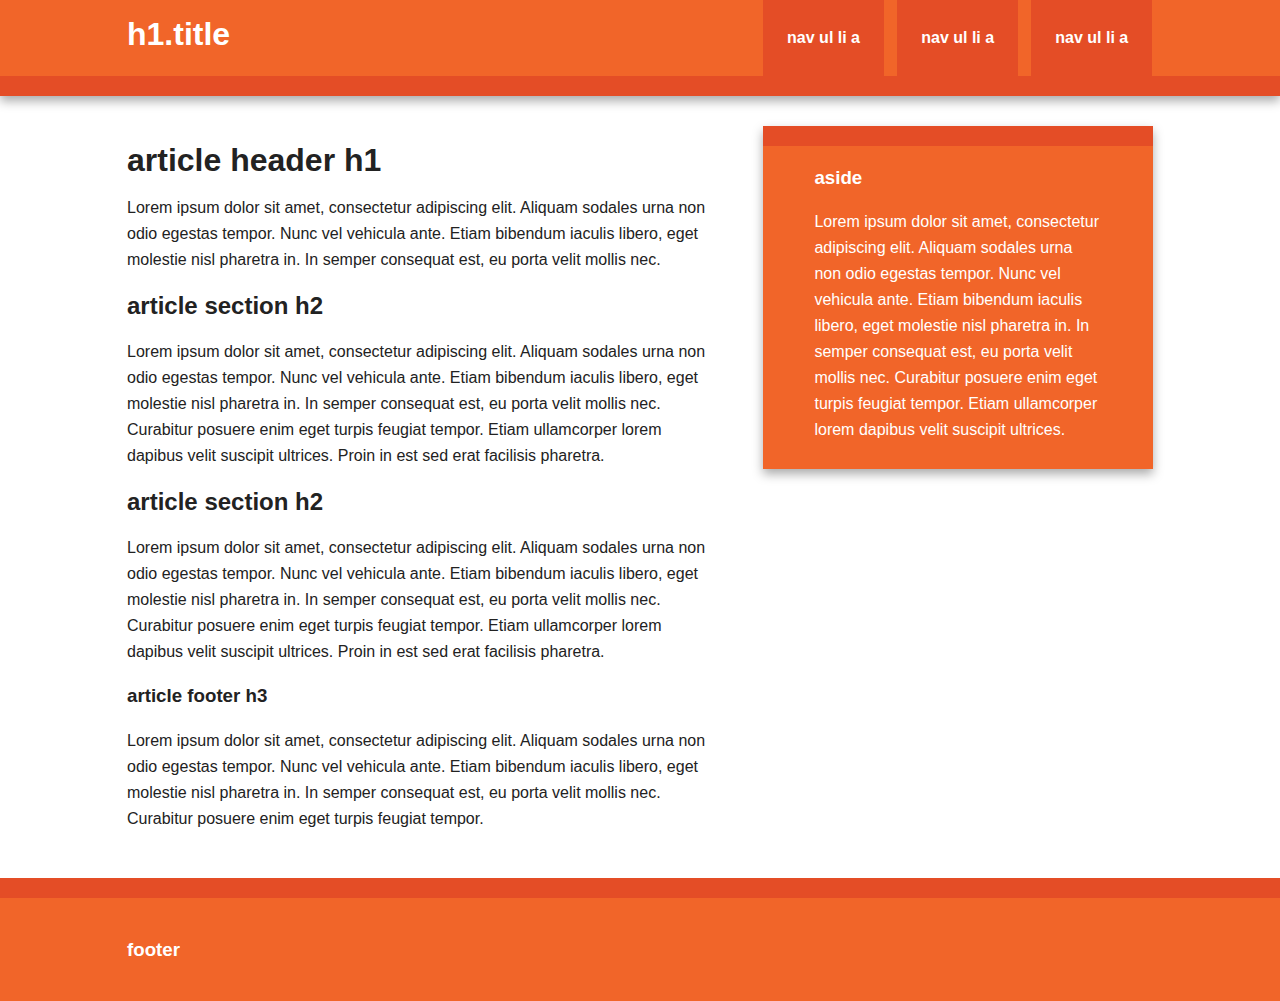
==== index.html @ 8f5ff7da "Primer commit del proyecto" ====
<!doctype html>
<!--[if lt IE 7]>      <html class="no-js lt-ie9 lt-ie8 lt-ie7" lang=""> <![endif]-->
<!--[if IE 7]>         <html class="no-js lt-ie9 lt-ie8" lang=""> <![endif]-->
<!--[if IE 8]>         <html class="no-js lt-ie9" lang=""> <![endif]-->
<!--[if gt IE 8]><!--> <html class="no-js" lang=""> <!--<![endif]-->
    <head>
        <meta charset="utf-8">
        <meta http-equiv="X-UA-Compatible" content="IE=edge,chrome=1">
        <title></title>
        <meta name="description" content="">
        <meta name="viewport" content="width=device-width, initial-scale=1">
        <link rel="apple-touch-icon" href="apple-touch-icon.png">

        <link rel="stylesheet" href="css/normalize.min.css">
        <link rel="stylesheet" href="css/main.css">

        <script src="js/vendor/modernizr-2.8.3-respond-1.4.2.min.js"></script>
    </head>
    <body>
        <!--[if lt IE 8]>
            <p class="browserupgrade">You are using an <strong>outdated</strong> browser. Please <a href="http://browsehappy.com/">upgrade your browser</a> to improve your experience.</p>
        <![endif]-->

        <div class="header-container">
            <header class="wrapper clearfix">
                <h1 class="title">h1.title</h1>
                <nav>
                    <ul>
                        <li><a href="#">nav ul li a</a></li>
                        <li><a href="#">nav ul li a</a></li>
                        <li><a href="#">nav ul li a</a></li>
                    </ul>
                </nav>
            </header>
        </div>

        <div class="main-container">
            <div class="main wrapper clearfix">

                <article>
                    <header>
                        <h1>article header h1</h1>
                        <p>Lorem ipsum dolor sit amet, consectetur adipiscing elit. Aliquam sodales urna non odio egestas tempor. Nunc vel vehicula ante. Etiam bibendum iaculis libero, eget molestie nisl pharetra in. In semper consequat est, eu porta velit mollis nec.</p>
                    </header>
                    <section>
                        <h2>article section h2</h2>
                        <p>Lorem ipsum dolor sit amet, consectetur adipiscing elit. Aliquam sodales urna non odio egestas tempor. Nunc vel vehicula ante. Etiam bibendum iaculis libero, eget molestie nisl pharetra in. In semper consequat est, eu porta velit mollis nec. Curabitur posuere enim eget turpis feugiat tempor. Etiam ullamcorper lorem dapibus velit suscipit ultrices. Proin in est sed erat facilisis pharetra.</p>
                    </section>
                    <section>
                        <h2>article section h2</h2>
                        <p>Lorem ipsum dolor sit amet, consectetur adipiscing elit. Aliquam sodales urna non odio egestas tempor. Nunc vel vehicula ante. Etiam bibendum iaculis libero, eget molestie nisl pharetra in. In semper consequat est, eu porta velit mollis nec. Curabitur posuere enim eget turpis feugiat tempor. Etiam ullamcorper lorem dapibus velit suscipit ultrices. Proin in est sed erat facilisis pharetra.</p>
                    </section>
                    <footer>
                        <h3>article footer h3</h3>
                        <p>Lorem ipsum dolor sit amet, consectetur adipiscing elit. Aliquam sodales urna non odio egestas tempor. Nunc vel vehicula ante. Etiam bibendum iaculis libero, eget molestie nisl pharetra in. In semper consequat est, eu porta velit mollis nec. Curabitur posuere enim eget turpis feugiat tempor.</p>
                    </footer>
                </article>

                <aside>
                    <h3>aside</h3>
                    <p>Lorem ipsum dolor sit amet, consectetur adipiscing elit. Aliquam sodales urna non odio egestas tempor. Nunc vel vehicula ante. Etiam bibendum iaculis libero, eget molestie nisl pharetra in. In semper consequat est, eu porta velit mollis nec. Curabitur posuere enim eget turpis feugiat tempor. Etiam ullamcorper lorem dapibus velit suscipit ultrices.</p>
                </aside>

            </div> <!-- #main -->
        </div> <!-- #main-container -->

        <div class="footer-container">
            <footer class="wrapper">
                <h3>footer</h3>
            </footer>
        </div>

        <script src="//ajax.googleapis.com/ajax/libs/jquery/1.11.2/jquery.min.js"></script>
        <script>window.jQuery || document.write('<script src="js/vendor/jquery-1.11.2.min.js"><\/script>')</script>

        <script src="js/main.js"></script>

        <!-- Google Analytics: change UA-XXXXX-X to be your site's ID. -->
        <script>
            (function(b,o,i,l,e,r){b.GoogleAnalyticsObject=l;b[l]||(b[l]=
            function(){(b[l].q=b[l].q||[]).push(arguments)});b[l].l=+new Date;
            e=o.createElement(i);r=o.getElementsByTagName(i)[0];
            e.src='//www.google-analytics.com/analytics.js';
            r.parentNode.insertBefore(e,r)}(window,document,'script','ga'));
            ga('create','UA-XXXXX-X','auto');ga('send','pageview');
        </script>
    </body>
</html>
---- css/main.css ----
/*! HTML5 Boilerplate v5.0 | MIT License | http://h5bp.com/ */

html {
    color: #222;
    font-size: 1em;
    line-height: 1.4;
}

::-moz-selection {
    background: #b3d4fc;
    text-shadow: none;
}

::selection {
    background: #b3d4fc;
    text-shadow: none;
}

hr {
    display: block;
    height: 1px;
    border: 0;
    border-top: 1px solid #ccc;
    margin: 1em 0;
    padding: 0;
}

audio,
canvas,
iframe,
img,
svg,
video {
    vertical-align: middle;
}

fieldset {
    border: 0;
    margin: 0;
    padding: 0;
}

textarea {
    resize: vertical;
}

.browserupgrade {
    margin: 0.2em 0;
    background: #ccc;
    color: #000;
    padding: 0.2em 0;
}


/* ===== Initializr Styles ==================================================
   Author: Jonathan Verrecchia - verekia.com/initializr/responsive-template
   ========================================================================== */

body {
    font: 16px/26px Helvetica, Helvetica Neue, Arial;
}

.wrapper {
    width: 90%;
    margin: 0 5%;
}

/* ===================
    ALL: Orange Theme
   =================== */

.header-container {
    border-bottom: 20px solid #e44d26;
}

.footer-container,
.main aside {
    border-top: 20px solid #e44d26;
}

.header-container,
.footer-container,
.main aside {
    background: #f16529;
}

.title {
    color: white;
}

/* ==============
    MOBILE: Menu
   ============== */

nav ul {
    margin: 0;
    padding: 0;
    list-style-type: none;
}

nav a {
    display: block;
    margin-bottom: 10px;
    padding: 15px 0;

    text-align: center;
    text-decoration: none;
    font-weight: bold;

    color: white;
    background: #e44d26;
}

nav a:hover,
nav a:visited {
    color: white;
}

nav a:hover {
    text-decoration: underline;
}

/* ==============
    MOBILE: Main
   ============== */

.main {
    padding: 30px 0;
}

.main article h1 {
    font-size: 2em;
}

.main aside {
    color: white;
    padding: 0px 5% 10px;
}

.footer-container footer {
    color: white;
    padding: 20px 0;
}

/* ===============
    ALL: IE Fixes
   =============== */

.ie7 .title {
    padding-top: 20px;
}

/* ==========================================================================
   Author's custom styles
   ========================================================================== */















/* ==========================================================================
   Media Queries
   ========================================================================== */

@media only screen and (min-width: 480px) {

/* ====================
    INTERMEDIATE: Menu
   ==================== */

    nav a {
        float: left;
        width: 27%;
        margin: 0 1.7%;
        padding: 25px 2%;
        margin-bottom: 0;
    }

    nav li:first-child a {
        margin-left: 0;
    }

    nav li:last-child a {
        margin-right: 0;
    }

/* ========================
    INTERMEDIATE: IE Fixes
   ======================== */

    nav ul li {
        display: inline;
    }

    .oldie nav a {
        margin: 0 0.7%;
    }
}

@media only screen and (min-width: 768px) {

/* ====================
    WIDE: CSS3 Effects
   ==================== */

    .header-container,
    .main aside {
        -webkit-box-shadow: 0 5px 10px #aaa;
           -moz-box-shadow: 0 5px 10px #aaa;
                box-shadow: 0 5px 10px #aaa;
    }

/* ============
    WIDE: Menu
   ============ */

    .title {
        float: left;
    }

    nav {
        float: right;
        width: 38%;
    }

/* ============
    WIDE: Main
   ============ */

    .main article {
        float: left;
        width: 57%;
    }

    .main aside {
        float: right;
        width: 28%;
    }
}

@media only screen and (min-width: 1140px) {

/* ===============
    Maximal Width
   =============== */

    .wrapper {
        width: 1026px; /* 1140px - 10% for margins */
        margin: 0 auto;
    }
}

/* ==========================================================================
   Helper classes
   ========================================================================== */

.hidden {
    display: none !important;
    visibility: hidden;
}

.visuallyhidden {
    border: 0;
    clip: rect(0 0 0 0);
    height: 1px;
    margin: -1px;
    overflow: hidden;
    padding: 0;
    position: absolute;
    width: 1px;
}

.visuallyhidden.focusable:active,
.visuallyhidden.focusable:focus {
    clip: auto;
    height: auto;
    margin: 0;
    overflow: visible;
    position: static;
    width: auto;
}

.invisible {
    visibility: hidden;
}

.clearfix:before,
.clearfix:after {
    content: " ";
    display: table;
}

.clearfix:after {
    clear: both;
}

.clearfix {
    *zoom: 1;
}

/* ==========================================================================
   Print styles
   ========================================================================== */

@media print {
    *,
    *:before,
    *:after {
        background: transparent !important;
        color: #000 !important;
        box-shadow: none !important;
        text-shadow: none !important;
    }

    a,
    a:visited {
        text-decoration: underline;
    }

    a[href]:after {
        content: " (" attr(href) ")";
    }

    abbr[title]:after {
        content: " (" attr(title) ")";
    }

    a[href^="#"]:after,
    a[href^="javascript:"]:after {
        content: "";
    }

    pre,
    blockquote {
        border: 1px solid #999;
        page-break-inside: avoid;
    }

    thead {
        display: table-header-group;
    }

    tr,
    img {
        page-break-inside: avoid;
    }

    img {
        max-width: 100% !important;
    }

    p,
    h2,
    h3 {
        orphans: 3;
        widows: 3;
    }

    h2,
    h3 {
        page-break-after: avoid;
    }
}
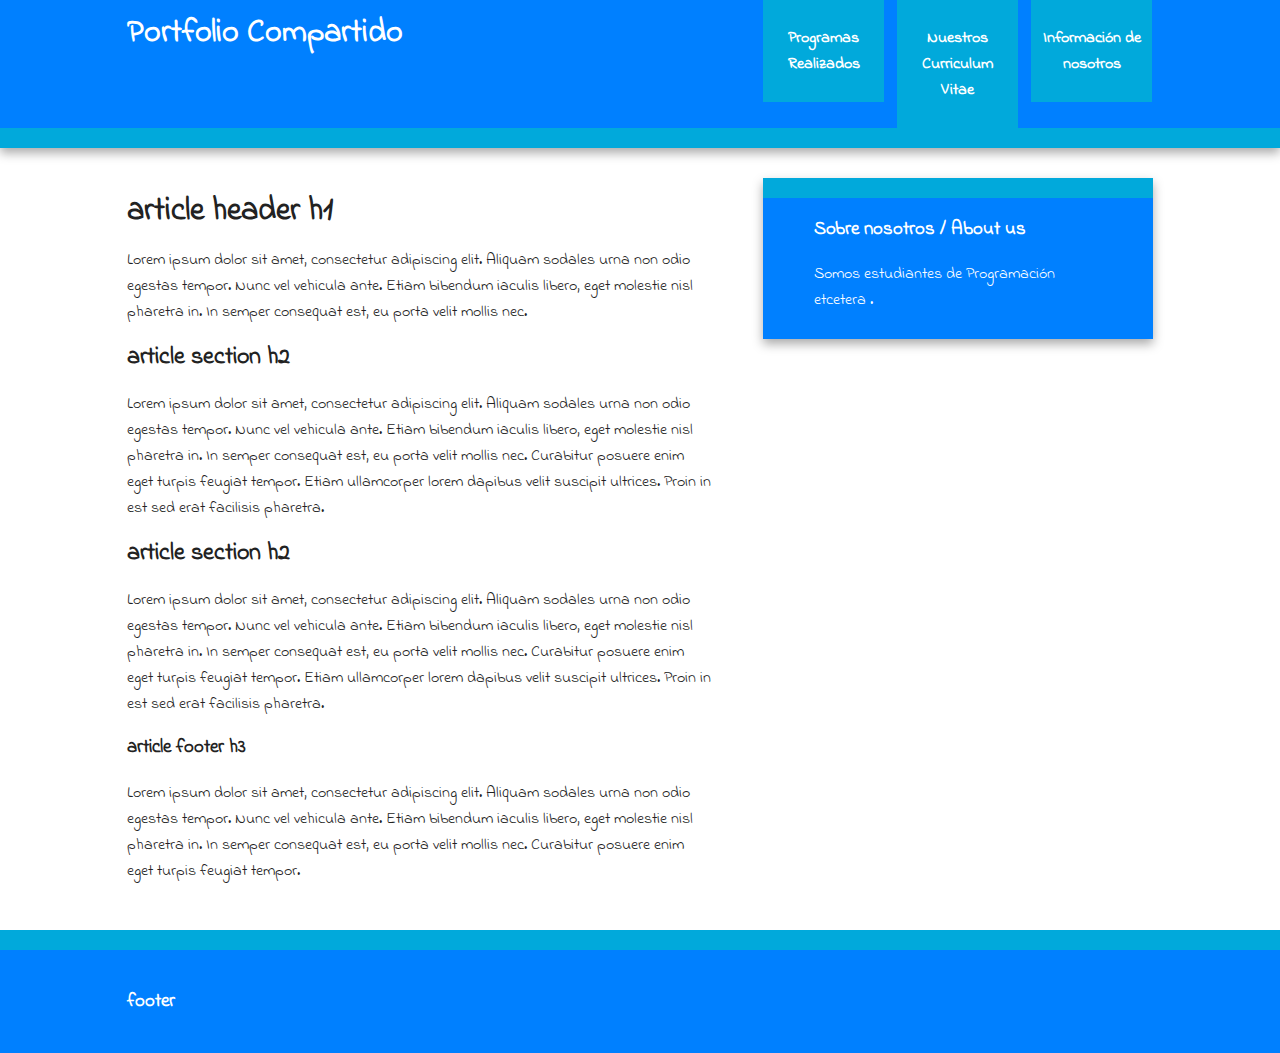
==== commit 5a93acbf: "Tercer Commit primer modificacion de la pagina" ====
--- a/index.html
+++ b/index.html
@@ -4,6 +4,7 @@
 <!--[if IE 8]>         <html class="no-js lt-ie9" lang=""> <![endif]-->
 <!--[if gt IE 8]><!--> <html class="no-js" lang=""> <!--<![endif]-->
     <head>
+        <link href="https://fonts.googleapis.com/css?family=Indie+Flower&display=swap" rel="stylesheet">
         <meta charset="utf-8">
         <meta http-equiv="X-UA-Compatible" content="IE=edge,chrome=1">
         <title></title>
@@ -13,9 +14,11 @@
 
         <link rel="stylesheet" href="css/normalize.min.css">
         <link rel="stylesheet" href="css/main.css">
+        <link href="css/styles.css">
+        
 
         <script src="js/vendor/modernizr-2.8.3-respond-1.4.2.min.js"></script>
-    </head>
+        </head>
     <body>
         <!--[if lt IE 8]>
             <p class="browserupgrade">You are using an <strong>outdated</strong> browser. Please <a href="http://browsehappy.com/">upgrade your browser</a> to improve your experience.</p>
@@ -23,12 +26,12 @@
 
         <div class="header-container">
             <header class="wrapper clearfix">
-                <h1 class="title">h1.title</h1>
+                <h1 class="title">Portfolio Compartido</h1>
                 <nav>
                     <ul>
-                        <li><a href="#">nav ul li a</a></li>
-                        <li><a href="#">nav ul li a</a></li>
-                        <li><a href="#">nav ul li a</a></li>
+                        <li><a href="#">Programas Realizados</a></li>
+                        <li><a href="#">Nuestros Curriculum Vitae</a></li>
+                        <li><a href="#">Información de nosotros</a></li>
                     </ul>
                 </nav>
             </header>
@@ -57,8 +60,8 @@
                 </article>
 
                 <aside>
-                    <h3>aside</h3>
-                    <p>Lorem ipsum dolor sit amet, consectetur adipiscing elit. Aliquam sodales urna non odio egestas tempor. Nunc vel vehicula ante. Etiam bibendum iaculis libero, eget molestie nisl pharetra in. In semper consequat est, eu porta velit mollis nec. Curabitur posuere enim eget turpis feugiat tempor. Etiam ullamcorper lorem dapibus velit suscipit ultrices.</p>
+                    <h3>Sobre nosotros / About us</h3>
+                    <p>Somos estudiantes de Programación etcetera .</p>
                 </aside>
 
             </div> <!-- #main -->
--- a/css/main.css
+++ b/css/main.css
@@ -57,7 +57,7 @@
    ========================================================================== */
 
 body {
-    font: 16px/26px Helvetica, Helvetica Neue, Arial;
+    font: 16px/26px Indie Flower, Helvetica Neue, Arial;
 }
 
 .wrapper {
@@ -70,18 +70,18 @@
    =================== */
 
 .header-container {
-    border-bottom: 20px solid #e44d26;
+    border-bottom: 20px solid #01A9DB;
 }
 
 .footer-container,
 .main aside {
-    border-top: 20px solid #e44d26;
+    border-top: 20px solid #01A9DB;
 }
 
 .header-container,
 .footer-container,
 .main aside {
-    background: #f16529;
+    background: #0080FF;
 }
 
 .title {
@@ -108,7 +108,7 @@
     font-weight: bold;
 
     color: white;
-    background: #e44d26;
+    background:  #01A9DB;
 }
 
 nav a:hover,
--- a/css/styles.css
+++ b/css/styles.css
@@ -0,0 +1,3 @@
+h1 {
+    font-family: 'Fascinate', cursive;
+}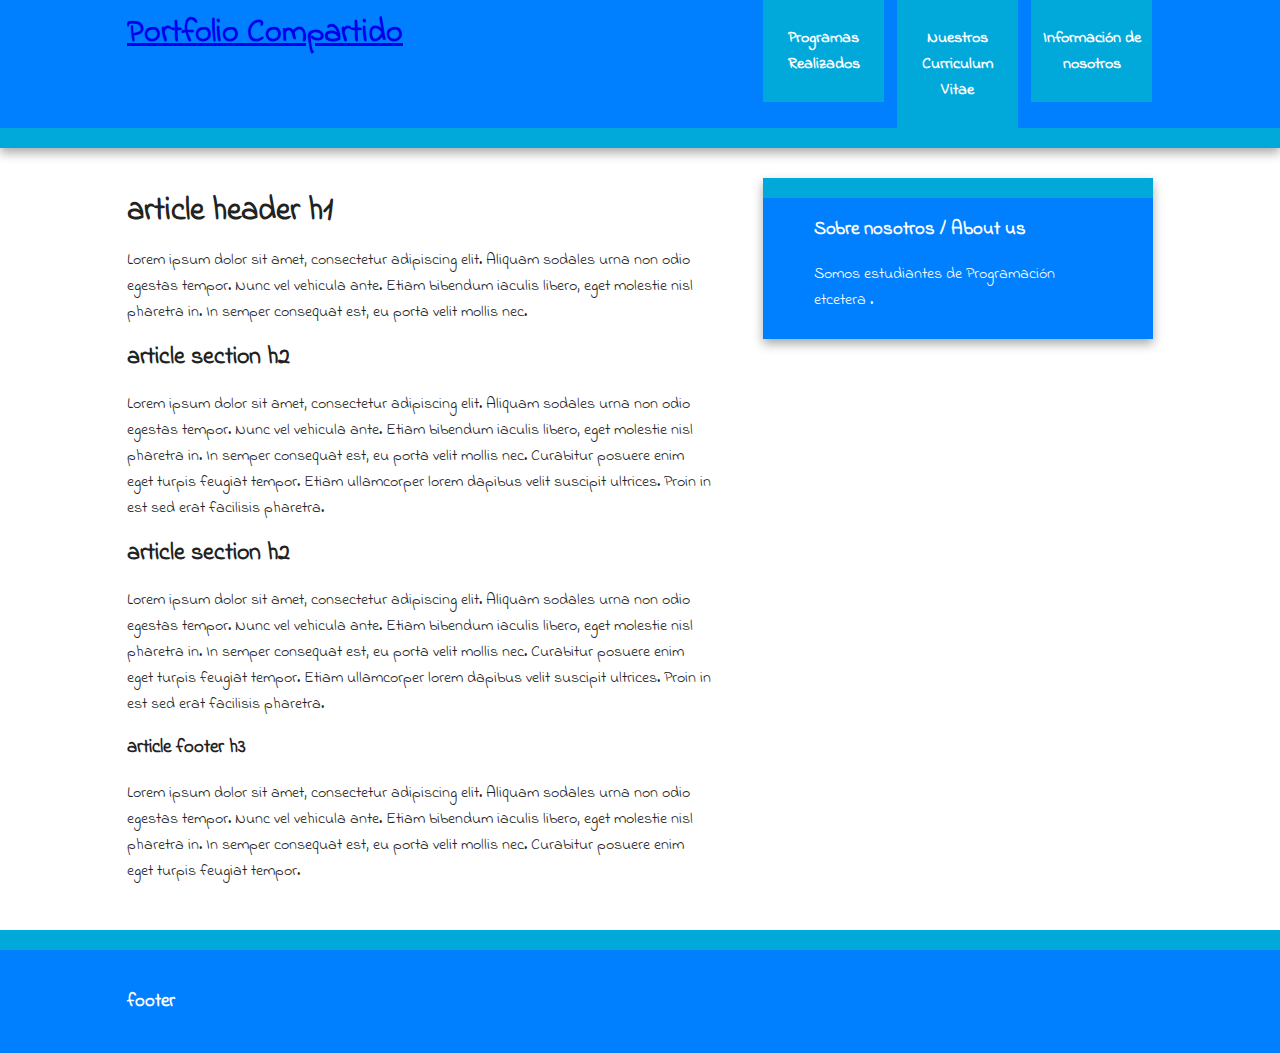
==== commit 5f9aeaa2: "Sexto commit se agrego cvs" ====
--- a/index.html
+++ b/index.html
@@ -26,10 +26,11 @@
 
         <div class="header-container">
             <header class="wrapper clearfix">
-                <h1 class="title">Portfolio Compartido</h1>
+                <h1 class="title"><a href="index.html">Portfolio Compartido</a></h1>
                 <nav>
                     <ul>
-                        <li><a href="#">Programas Realizados</a></li>
+                        
+                        <li><a href="/programas.html">Programas Realizados</a></li>
                         <li><a href="#">Nuestros Curriculum Vitae</a></li>
                         <li><a href="#">Información de nosotros</a></li>
                     </ul>
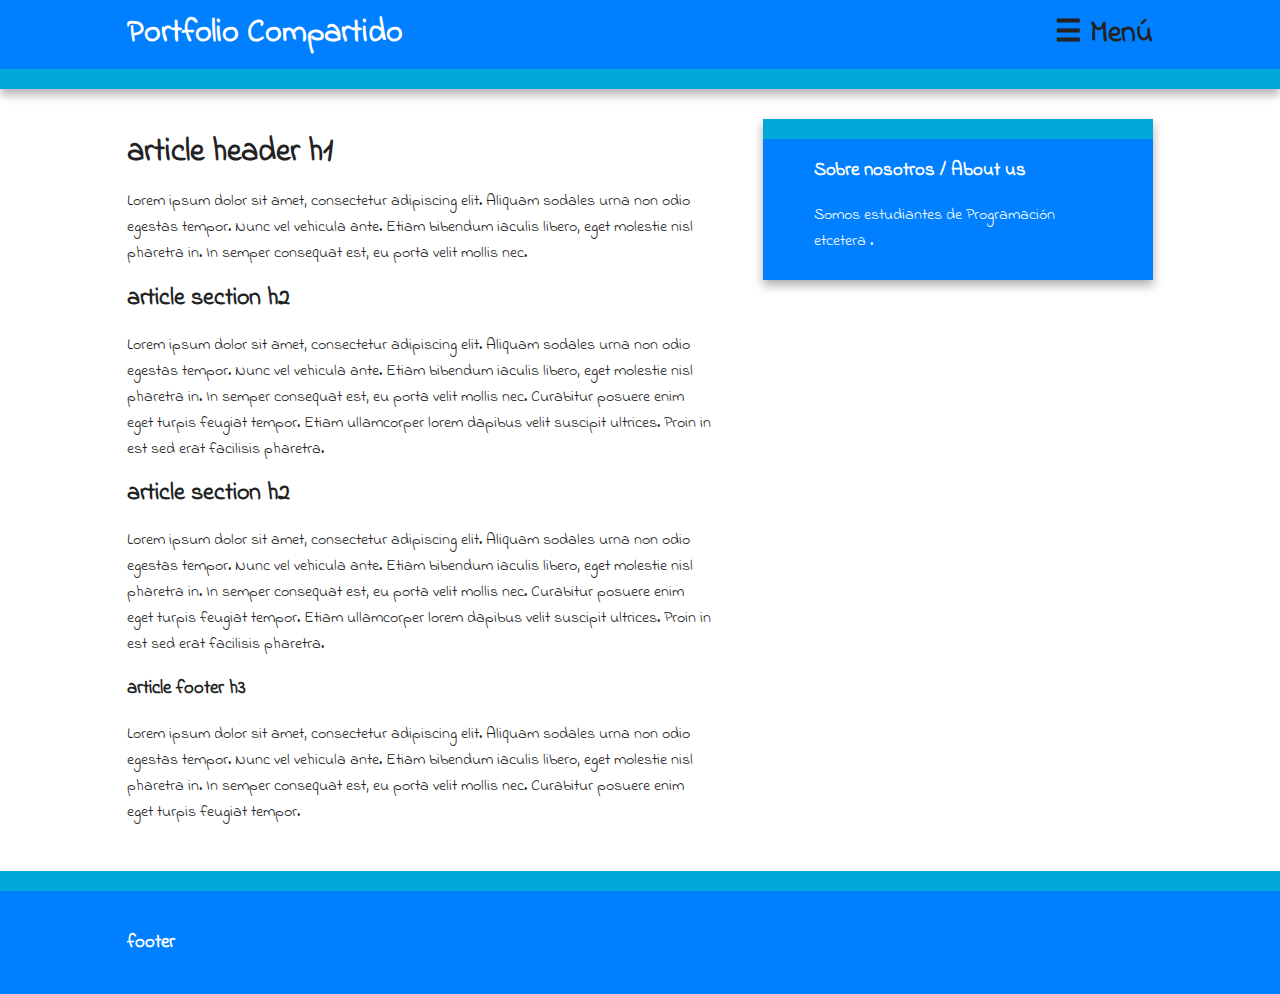
==== commit f7f00528: "7mo commit le cambie el menu" ====
--- a/index.html
+++ b/index.html
@@ -4,6 +4,7 @@
 <!--[if IE 8]>         <html class="no-js lt-ie9" lang=""> <![endif]-->
 <!--[if gt IE 8]><!--> <html class="no-js" lang=""> <!--<![endif]-->
     <head>
+        <link href="css/prism.css" rel="stylesheet" />
         <link href="https://fonts.googleapis.com/css?family=Indie+Flower&display=swap" rel="stylesheet">
         <meta charset="utf-8">
         <meta http-equiv="X-UA-Compatible" content="IE=edge,chrome=1">
@@ -14,29 +15,86 @@
 
         <link rel="stylesheet" href="css/normalize.min.css">
         <link rel="stylesheet" href="css/main.css">
-        <link href="css/styles.css">
-        
+
 
         <script src="js/vendor/modernizr-2.8.3-respond-1.4.2.min.js"></script>
+        
+<style>
+body {
+  font-family: 'Indie Flower', sans-serif;
+}
+
+.overlay {
+  height: 100%;
+  width: 0;
+  position: fixed;
+  z-index: 1;
+  top: 0;
+  left: 0;
+  background-color: rgb(0,0,0);
+  background-color: rgba(0,0,0, 0.9);
+  overflow-x: hidden;
+  transition: 0.5s;
+}
+
+.overlay-content {
+  position: relative;
+  top: 25%;
+  width: 100%;
+  text-align: center;
+  margin-top: 30px;
+}
+
+.overlay a {
+  padding: 8px;
+  text-decoration: none;
+  font-size: 36px;
+  color: white;
+  display: block;
+  transition: 0.3s;
+}
+
+.overlay a:hover, .overlay a:focus {
+  color: #f1f1f1;
+}
+
+.overlay .closebtn {
+  position: absolute;
+  top: 20px;
+  right: 45px;
+  font-size: 60px;
+}
+
+@media screen and (max-height: 450px) {
+  .overlay a {font-size: 20px}
+  .overlay .closebtn {
+  font-size: 40px;
+  top: 15px;
+  right: 35px;
+  }
+}
+</style>
         </head>
     <body>
         <!--[if lt IE 8]>
             <p class="browserupgrade">You are using an <strong>outdated</strong> browser. Please <a href="http://browsehappy.com/">upgrade your browser</a> to improve your experience.</p>
         <![endif]-->
-
+        
         <div class="header-container">
             <header class="wrapper clearfix">
-                <h1 class="title"><a href="index.html">Portfolio Compartido</a></h1>
-                <nav>
-                    <ul>
-                        
-                        <li><a href="/programas.html">Programas Realizados</a></li>
-                        <li><a href="#">Nuestros Curriculum Vitae</a></li>
-                        <li><a href="#">Información de nosotros</a></li>
-                    </ul>
-                </nav>
+                <h1 class="title">Portfolio Compartido</h1>
+                <h1 align="right"><span style="font-size:30px;cursor:pointer" onclick="openNav()">&#9776; Menú</span></h1>
             </header>
         </div>
+        <div id="myNav" class="overlay">
+  <a href="javascript:void(0)" class="closebtn" onclick="closeNav()">&times;</a>
+  <div class="overlay-content">
+    <a href="file:///C:/Users/BGH/Desktop/PortfolioCoopAR/index.html">Inicio</a>
+    <a href="file:///C:/Users/BGH/Desktop/PortfolioCoopAR/programas.html">Programas Realizados</a>
+    <a href="file:///C:/Users/BGH/Desktop/PortfolioCoopAR/curriculumvitae.html">Curriculum Vitae</a>
+    <a href="file:///C:/Users/BGH/Desktop/PortfolioCoopAR/contacto.html">Información de nosotros</a>
+  </div>
+</div>
 
         <div class="main-container">
             <div class="main wrapper clearfix">
@@ -88,5 +146,14 @@
             r.parentNode.insertBefore(e,r)}(window,document,'script','ga'));
             ga('create','UA-XXXXX-X','auto');ga('send','pageview');
         </script>
+        <script>
+function openNav() {
+  document.getElementById("myNav").style.width = "100%";
+}
+
+function closeNav() {
+  document.getElementById("myNav").style.width = "0%";
+}
+</script>
     </body>
-</html>
+</html>--- a/css/prism.css
+++ b/css/prism.css
@@ -0,0 +1,125 @@
+/* PrismJS 1.17.1
+https://prismjs.com/download.html#themes=prism-tomorrow&languages=markup+css+clike+javascript+c */
+/**
+ * prism.js tomorrow night eighties for JavaScript, CoffeeScript, CSS and HTML
+ * Based on https://github.com/chriskempson/tomorrow-theme
+ * @author Rose Pritchard
+ */
+
+code[class*="language-"],
+pre[class*="language-"] {
+	color: #ccc;
+	background: none;
+	font-family: Consolas, Monaco, 'Andale Mono', 'Ubuntu Mono', monospace;
+	font-size: 1em;
+	text-align: left;
+	white-space: pre;
+	word-spacing: normal;
+	word-break: normal;
+	word-wrap: normal;
+	line-height: 1.5;
+
+	-moz-tab-size: 4;
+	-o-tab-size: 4;
+	tab-size: 4;
+
+	-webkit-hyphens: none;
+	-moz-hyphens: none;
+	-ms-hyphens: none;
+	hyphens: none;
+
+}
+
+/* Code blocks */
+pre[class*="language-"] {
+	padding: 1em;
+	margin: .5em 0;
+	overflow: auto;
+}
+
+:not(pre) > code[class*="language-"],
+pre[class*="language-"] {
+	background: #2d2d2d;
+}
+
+/* Inline code */
+:not(pre) > code[class*="language-"] {
+	padding: .1em;
+	border-radius: .3em;
+	white-space: normal;
+}
+
+.token.comment,
+.token.block-comment,
+.token.prolog,
+.token.doctype,
+.token.cdata {
+	color: #999;
+}
+
+.token.punctuation {
+	color: #ccc;
+}
+
+.token.tag,
+.token.attr-name,
+.token.namespace,
+.token.deleted {
+	color: #e2777a;
+}
+
+.token.function-name {
+	color: #6196cc;
+}
+
+.token.boolean,
+.token.number,
+.token.function {
+	color: #f08d49;
+}
+
+.token.property,
+.token.class-name,
+.token.constant,
+.token.symbol {
+	color: #f8c555;
+}
+
+.token.selector,
+.token.important,
+.token.atrule,
+.token.keyword,
+.token.builtin {
+	color: #cc99cd;
+}
+
+.token.string,
+.token.char,
+.token.attr-value,
+.token.regex,
+.token.variable {
+	color: #7ec699;
+}
+
+.token.operator,
+.token.entity,
+.token.url {
+	color: #67cdcc;
+}
+
+.token.important,
+.token.bold {
+	font-weight: bold;
+}
+.token.italic {
+	font-style: italic;
+}
+
+.token.entity {
+	cursor: help;
+}
+
+.token.inserted {
+	color: green;
+}
+
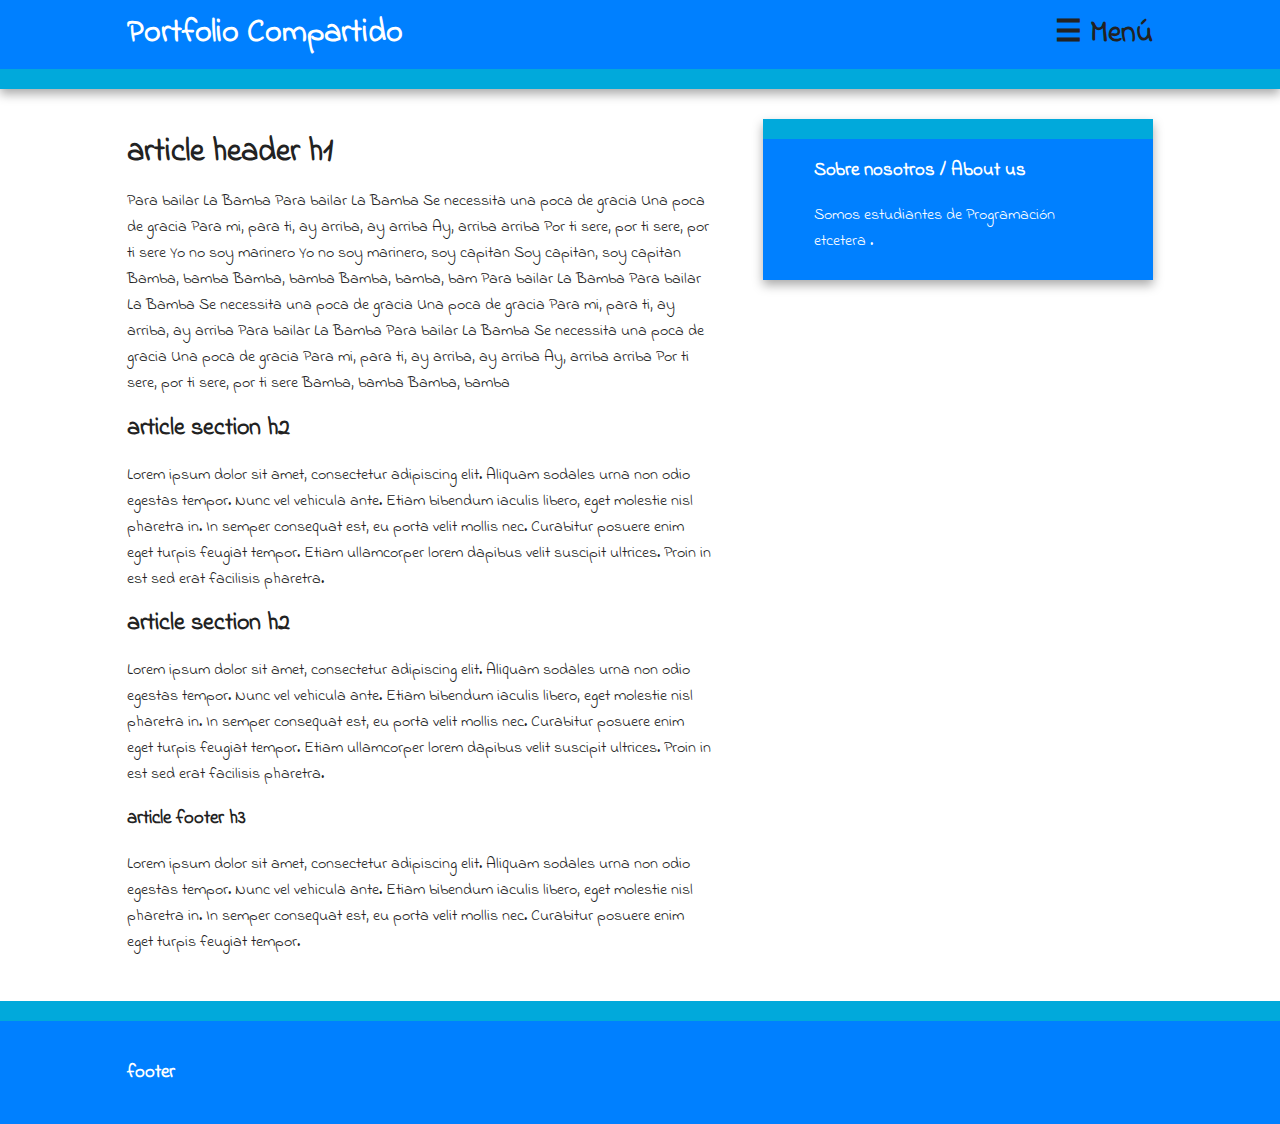
==== commit e917fb53: "Commit se agrega cancion" ====
--- a/index.html
+++ b/index.html
@@ -102,7 +102,33 @@
                 <article>
                     <header>
                         <h1>article header h1</h1>
-                        <p>Lorem ipsum dolor sit amet, consectetur adipiscing elit. Aliquam sodales urna non odio egestas tempor. Nunc vel vehicula ante. Etiam bibendum iaculis libero, eget molestie nisl pharetra in. In semper consequat est, eu porta velit mollis nec.</p>
+                        <p>Para bailar La Bamba
+Para bailar La Bamba
+Se necessita una poca de gracia
+Una poca de gracia
+Para mi, para ti, ay arriba, ay arriba
+Ay, arriba arriba
+Por ti sere, por ti sere, por ti sere
+Yo no soy marinero
+Yo no soy marinero, soy capitan
+Soy capitan, soy capitan
+Bamba, bamba
+Bamba, bamba
+Bamba, bamba, bam
+Para bailar La Bamba
+Para bailar La Bamba
+Se necessita una poca de gracia
+Una poca de gracia
+Para mi, para ti, ay arriba, ay arriba
+Para bailar La Bamba
+Para bailar La Bamba
+Se necessita una poca de gracia
+Una poca de gracia
+Para mi, para ti, ay arriba, ay arriba
+Ay, arriba arriba
+Por ti sere, por ti sere, por ti sere
+Bamba, bamba
+Bamba, bamba</p>
                     </header>
                     <section>
                         <h2>article section h2</h2>
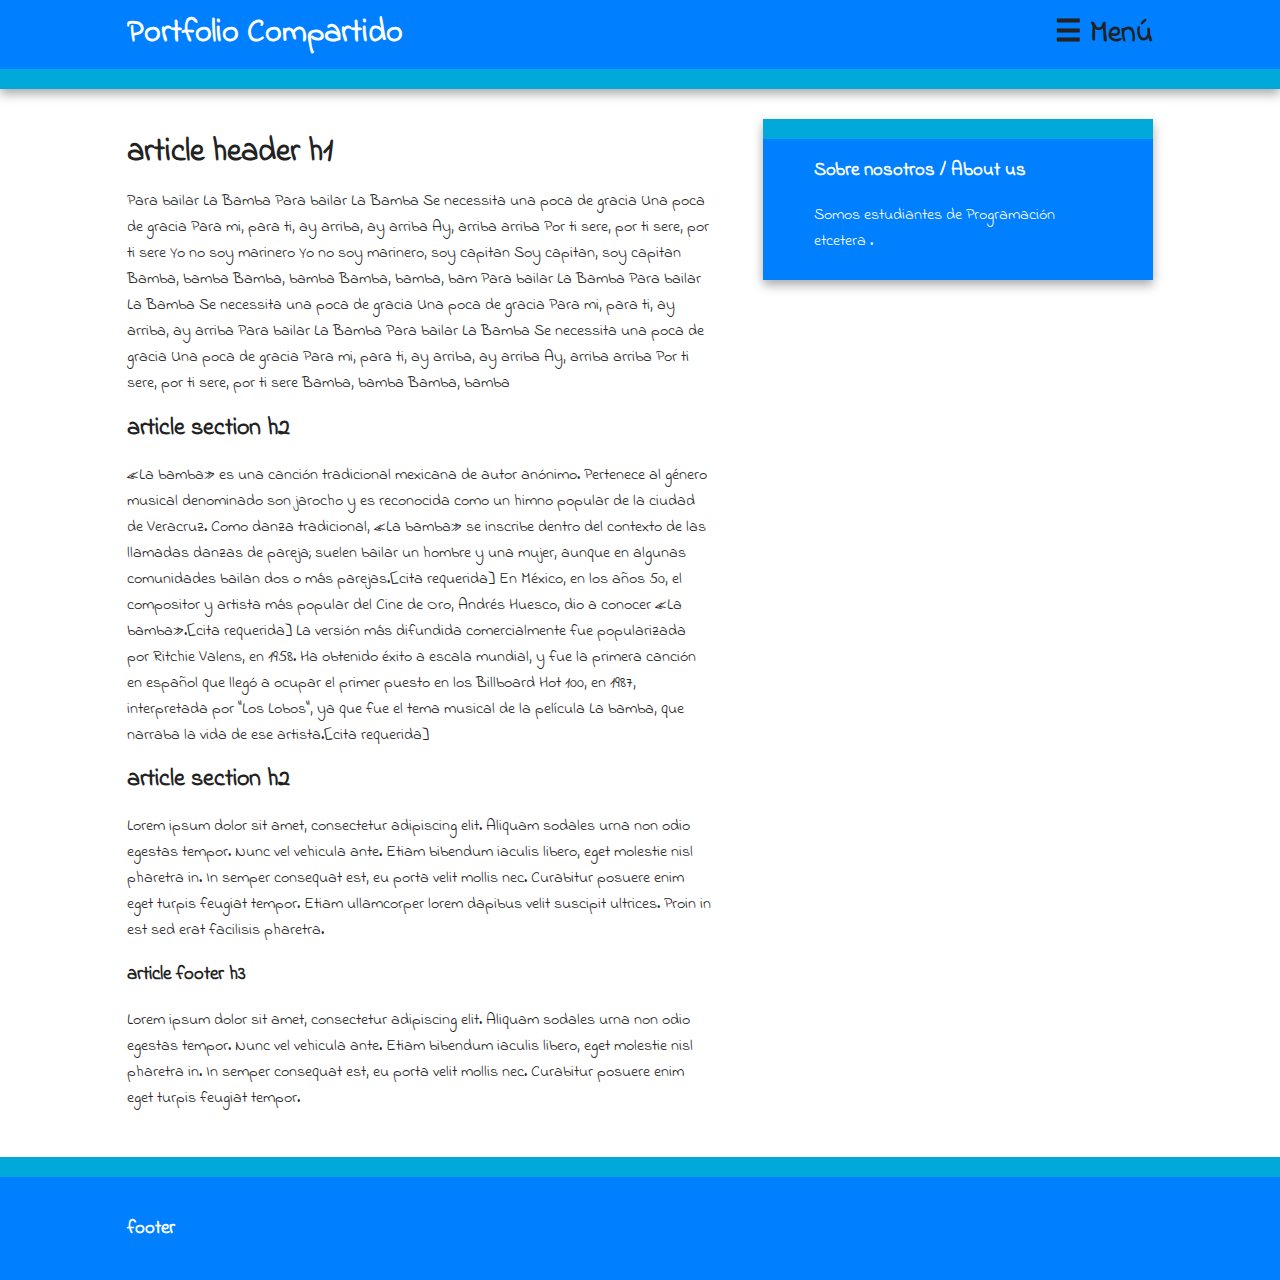
==== commit 5f021b18: "commit de la bamba" ====
--- a/index.html
+++ b/index.html
@@ -132,7 +132,11 @@
                     </header>
                     <section>
                         <h2>article section h2</h2>
-                        <p>Lorem ipsum dolor sit amet, consectetur adipiscing elit. Aliquam sodales urna non odio egestas tempor. Nunc vel vehicula ante. Etiam bibendum iaculis libero, eget molestie nisl pharetra in. In semper consequat est, eu porta velit mollis nec. Curabitur posuere enim eget turpis feugiat tempor. Etiam ullamcorper lorem dapibus velit suscipit ultrices. Proin in est sed erat facilisis pharetra.</p>
+                        <p>«La bamba» es una canción tradicional mexicana de autor anónimo. Pertenece al género musical denominado son jarocho y es reconocida como un himno popular de la ciudad de Veracruz. Como danza tradicional, «La bamba» se inscribe dentro del contexto de las llamadas danzas de pareja; suelen bailar un hombre y una mujer, aunque en algunas comunidades bailan dos o más parejas.[cita requerida]
+
+En México, en los años 50, el compositor y artista más popular del Cine de Oro, Andrés Huesco, dio a conocer «La bamba».[cita requerida]
+
+La versión más difundida comercialmente fue popularizada por Ritchie Valens, en 1958. Ha obtenido éxito a escala mundial, y fue la primera canción en español que llegó a ocupar el primer puesto en los Billboard Hot 100, en 1987, interpretada por "Los Lobos", ya que fue el tema musical de la película La bamba, que narraba la vida de ese artista.[cita requerida]</p>
                     </section>
                     <section>
                         <h2>article section h2</h2>
